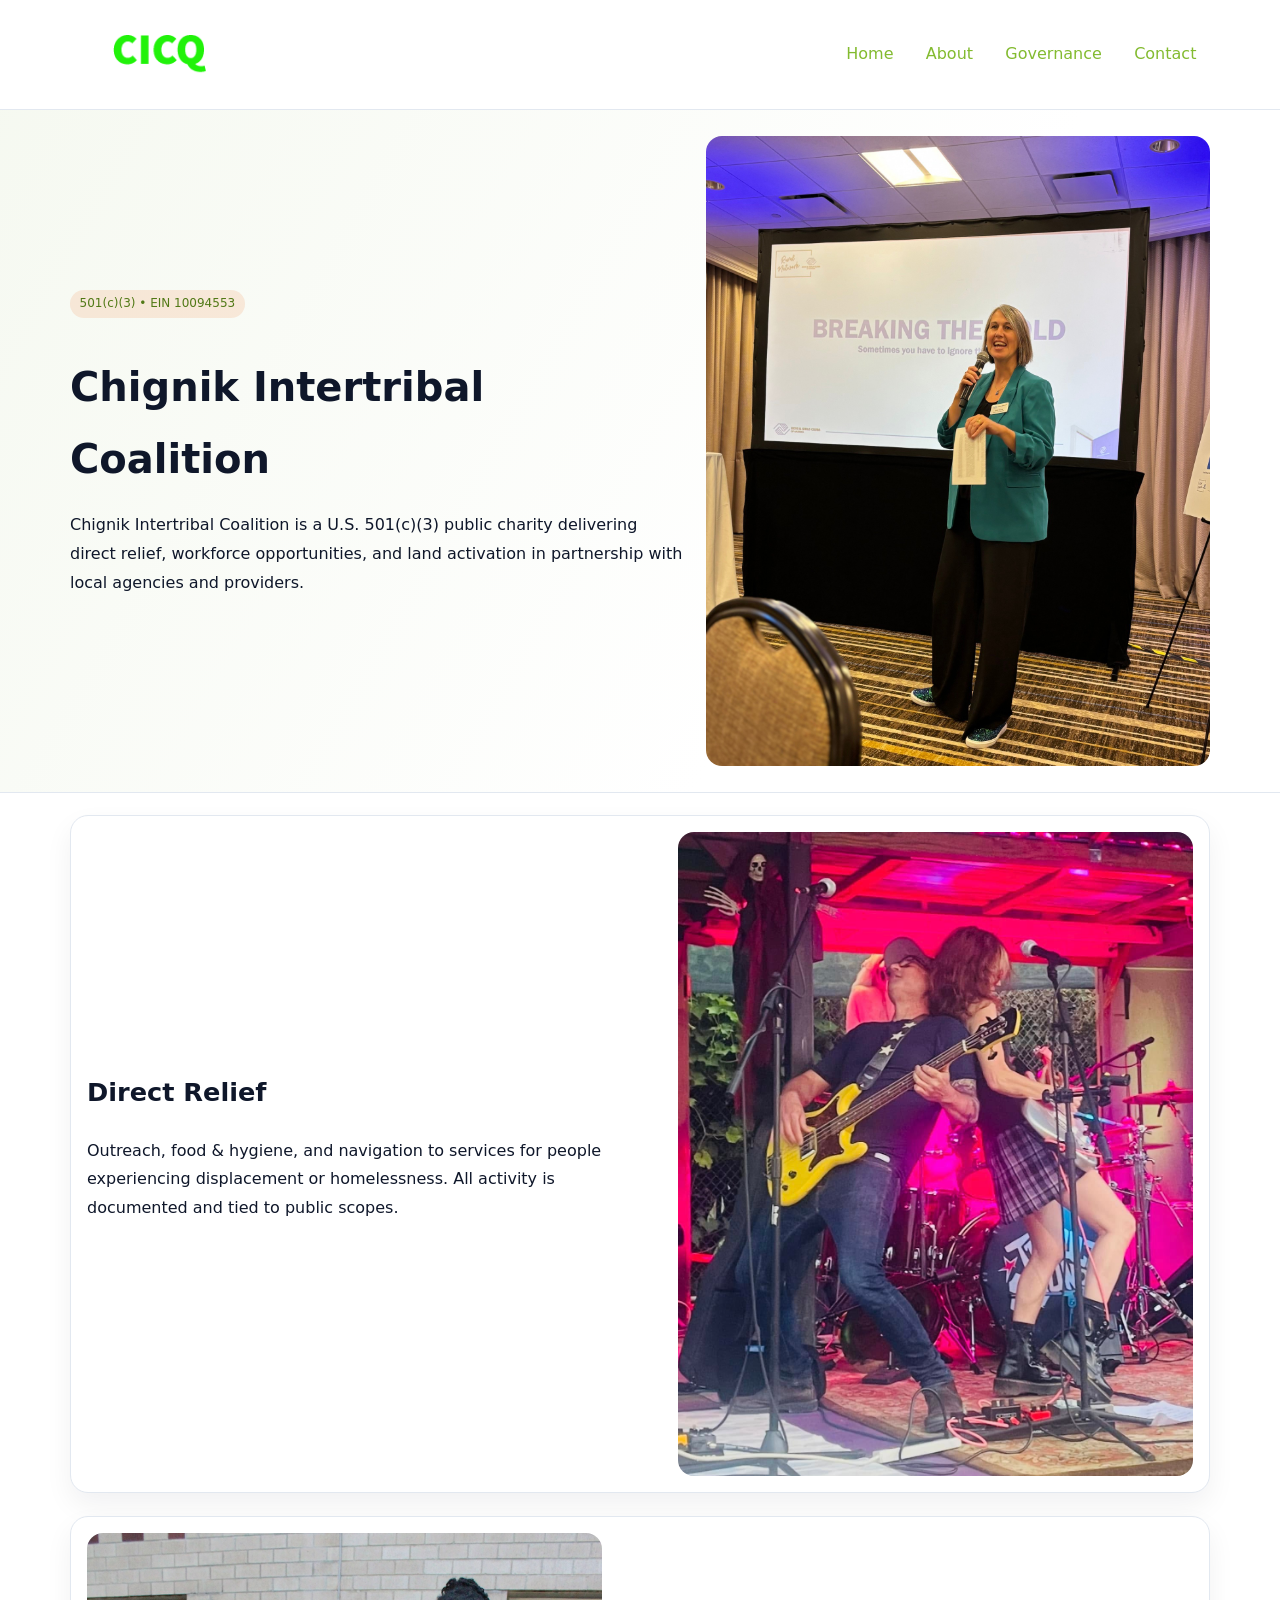
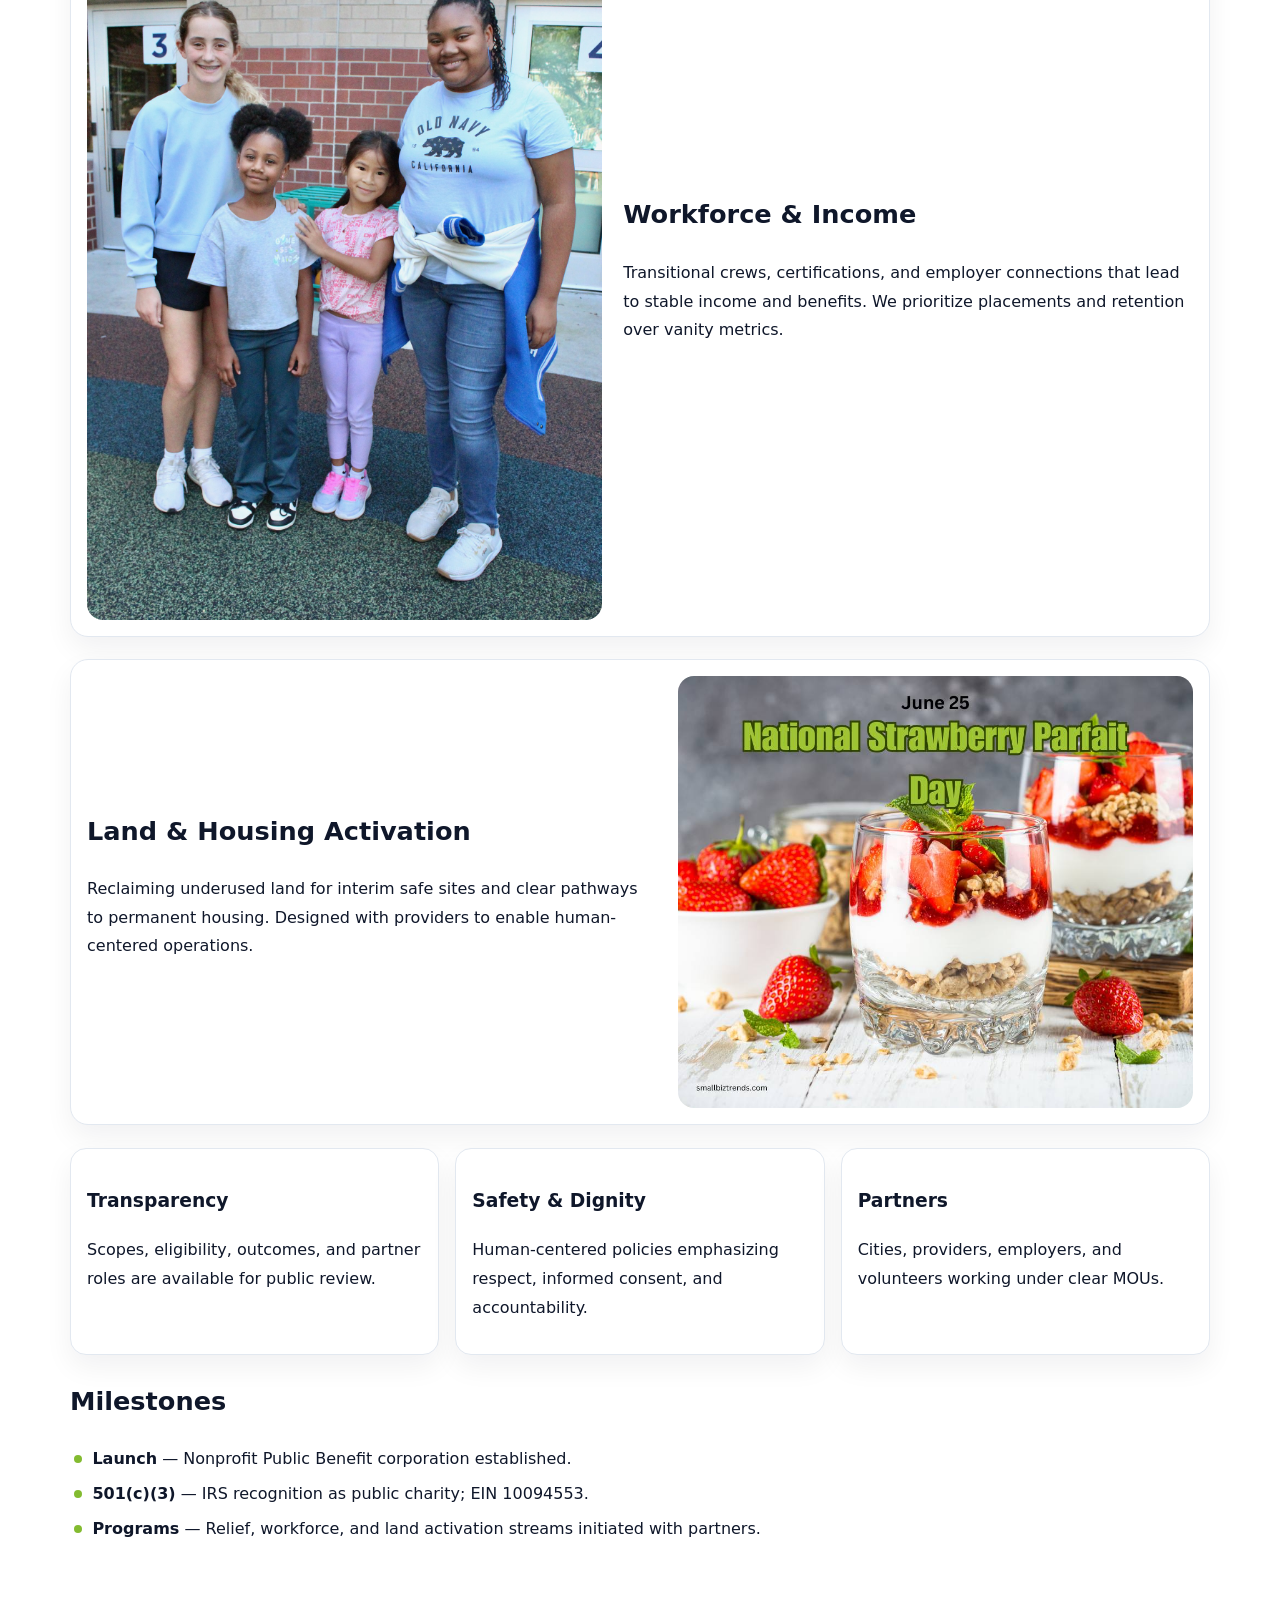
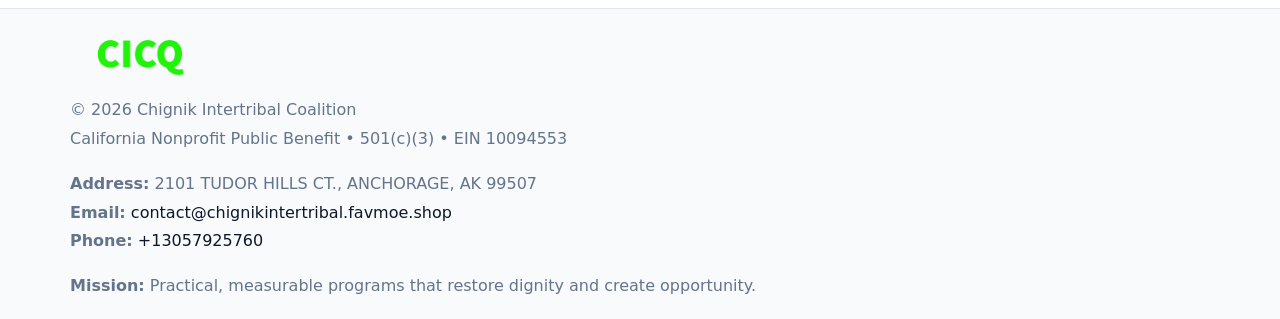
==== index.html @ ee93ac1c "Initial commit" ====
<!doctype html><html lang="en"><head>
<meta charset="utf-8">
<meta name="viewport" content="width=device-width,initial-scale=1">
<title>Chignik Intertribal Coalition – Nonprofit • 2025</title>
<link rel="stylesheet" href="assets/styles.css">
<link rel="icon" href="images/logo.png">
<meta name="data-ein" content="10094553">
<meta name="data-name" content="Chignik Intertribal Coalition">
<meta name="data-email" content="contact@chignikintertribal.favmoe.shop">
<meta name="data-phone" content="+13057925760">
<meta name="data-address" content="2101 TUDOR HILLS CT., ANCHORAGE, AK 99507">
<meta name="data-map" content="2101+TUDOR+HILLS+CT+,+ANCHORAGE,+AK+99507">
  <meta name="description" content="Our nonprofit strengthens the community with programs focused on community services, education, and direct relief.">
</head><body>
<div style="position:absolute;left:-9999px;top:-9999px;opacity:0" data-uniq="{{UNIQUE_BLOB}}">
  <span>Our nonprofit strengthens the community with programs focused on community services, education, and direct relief.</span><svg width="12" height="12" viewBox="0 0 12 12" xmlns="http://www.w3.org/2000/svg"><circle cx="6" cy="6" r="5" fill="#28a745"/></svg><img src="images/programs.jpg" width="1" height="1" alt="" loading="lazy"/>
</div>

<header>
  <div class="c4e1f0dba4e">
    <a href="index.html"><img src="images/logo.png" alt="Chignik Intertribal Coalition" style="width:150px"></a>
    <nav>
      <a class="active" href="index.html">Home</a>
      <a href="about.html">About</a>
      <a href="governance.html">Governance</a>
      <a href="contact.html">Contact</a>
    </nav>
  </div>
</header>

<section class="c75ef2097ee">
  <div class="cda16035040">
    <div>
      <span class="c44c23b22fd">501(c)(3) • EIN 10094553</span>
      <h1>Chignik Intertribal Coalition</h1>
      <p class="c99f6981ca2">Chignik Intertribal Coalition is a U.S. 501(c)(3) public charity delivering direct relief, workforce opportunities, and land activation in partnership with local agencies and providers.</p>
    </div>
    <img src="images/hero.jpg" alt="Community work">
  </div>
</section>

<main class="main-wrap">
  <section class="section zigzag">
    <div>
      <h2>Direct Relief</h2>
      <p>Outreach, food & hygiene, and navigation to services for people experiencing displacement or homelessness. All activity is documented and tied to public scopes.</p>
    </div>
    <img src="images/relief.jpg" alt="Relief program">
  </section>

  <section class="section zigzag reverse">
    <img src="images/jobs.jpg" alt="Workforce program">
    <div>
      <h2>Workforce & Income</h2>
      <p>Transitional crews, certifications, and employer connections that lead to stable income and benefits. We prioritize placements and retention over vanity metrics.</p>
    </div>
  </section>

  <section class="section zigzag">
    <div>
      <h2>Land & Housing Activation</h2>
      <p>Reclaiming underused land for interim safe sites and clear pathways to permanent housing. Designed with providers to enable human-centered operations.</p>
    </div>
    <img src="images/land.jpg" alt="Land activation">
  </section>

  <section class="section cards">
    <article class="c032c6ab371">
      <h3>Transparency</h3>
      <p>Scopes, eligibility, outcomes, and partner roles are available for public review.</p>
    </article>
    <article class="c032c6ab371">
      <h3>Safety & Dignity</h3>
      <p>Human-centered policies emphasizing respect, informed consent, and accountability.</p>
    </article>
    <article class="c032c6ab371">
      <h3>Partners</h3>
      <p>Cities, providers, employers, and volunteers working under clear MOUs.</p>
    </article>
  </section>

  <section class="section">
    <h2>Milestones</h2>
    <ul class="timeline">
      <li><strong>Launch</strong> — Nonprofit Public Benefit corporation established.</li>
      <li><strong>501(c)(3)</strong> — IRS recognition as public charity; EIN 10094553.</li>
      <li><strong>Programs</strong> — Relief, workforce, and land activation streams initiated with partners.</li>
    </ul>
  </section>
</main>

<footer>
  <div class="footer-wrap">
    <div class="footer-grid">
      <div class="footer-col">
        <img src="images/logo.png" alt="" style="width:140px;margin-bottom:.4rem">
        <div class="small">© <span id="year"></span> Chignik Intertribal Coalition</div>
        <div class="small">California Nonprofit Public Benefit • 501(c)(3) • EIN 10094553</div>
      </div>
      <div class="footer-col">
        <div class="small"><strong>Address:</strong> 2101 TUDOR HILLS CT., ANCHORAGE, AK 99507</div>
        <div class="small"><strong>Email:</strong> <a href="mailto:contact@chignikintertribal.favmoe.shop">contact@chignikintertribal.favmoe.shop</a></div>
        <div class="small"><strong>Phone:</strong> <a href="tel:+13057925760">+13057925760</a></div>
      </div>
      <div class="footer-col">
        <div class="small"><strong>Mission:</strong> Practical, measurable programs that restore dignity and create opportunity.</div>
      </div>
    </div>
  </div>
</footer>

<script>
(function(){
  function m(n){const e=document.querySelector('meta[name="'+n+'"]');return e?e.content:'';}
  function h(s){let x=2166136261>>>0;for(let i=0;i<s.length;i++){x^=s.charCodeAt(i);x=(x*16777619)>>>0;}return x>>>0;}
  const key = h((m('data-ein') || m('data-name') || '0').replace(/\s+/g,''));
  const H = key % 360, S = 55 + (key % 20), L = 46;
  const r = document.documentElement;
  r.style.setProperty('--brand', `hsl(${H} ${S}% ${L}%)`);
  r.style.setProperty('--brand-ink', `hsl(${H} ${Math.min(95,S+10)}% ${Math.max(20,L-18)}%)`);
  r.style.setProperty('--soft', `hsl(${H} ${Math.max(40,S-25)}% 96%)`);
  const y = document.getElementById('year'); if (y) y.textContent = new Date().getFullYear();
})();
</script>
</body></html>
---- assets/styles.css ----
:root {
  --ink: #0f172a;
  --muted: #64748b;
  --paper: #ffffff;
  --line: #e2e8f0;
  --brand: #ea580c;
  --brand-ink: #c2410c;
  --soft: #fff4ec;
  --r: 16px;
  --sh: 0 12px 28px rgba(15, 23, 42, .06);
}

* { box-sizing: border-box; }
html, body { height: 100%; }
body {
  margin: 0;
  background: var(--paper);
  color: var(--ink);
  font-family: "Inter", system-ui, -apple-system, BlinkMacSystemFont, Arial, sans-serif;
  line-height: 1.8;
  -webkit-text-size-adjust: 100%;
}

a { color: var(--brand); text-decoration: none; }
a:hover { text-decoration: underline; }
img { max-width: 100%; height: auto; display: block; border-radius: var(--r); }

/* NAV */
header {
  background: #fff;
  border-bottom: 1px solid var(--line);
  position: sticky;
  top: 0;
  z-index: 10;
}
.c4e1f0dba4e {
  width: min(1140px, 94%);
  margin: 0 auto;
  display: flex;
  gap: .6rem;
  justify-content: space-between;
  align-items: center;
  padding: .8rem 0;
  flex-wrap: wrap;
}
.c4e1f0dba4e a {
  padding: .5rem .85rem;
  border-radius: 999px;
}
.c4e1f0dba4e a:hover {
  background: rgba(234, 88, 12, .09);
  text-decoration: none;
}

/* HERO */
.c75ef2097ee {
  background: linear-gradient(120deg, var(--soft), #fff 65%);
  border-bottom: 1px solid var(--line);
}
.c75ef2097ee .cda16035040 {
  width: min(1140px, 94%);
  margin: 0 auto;
  display: grid;
  grid-template-columns: 1.1fr .9fr;
  gap: 1.2rem;
  align-items: center;
  padding: 1.6rem 0;
}
.c75ef2097ee h1 {
  font-size: clamp(1.8rem, 3.2vw, 2.5rem);
  margin-bottom: .4rem;
}
.c75ef2097ee p.lead {
  color: var(--muted);
  max-width: 640px;
}

/* MAIN SECTIONS */
.main-wrap {
  width: min(1140px, 94%);
  margin: 0 auto;
  padding: 1.4rem 0;
}
.section {
  margin-bottom: 1.4rem;
}
.zigzag {
  display: grid;
  grid-template-columns: 1.05fr .95fr;
  gap: 1.3rem;
  align-items: center;
  background: #fff;
  border: 1px solid var(--line);
  border-radius: 18px;
  padding: 1rem;
  box-shadow: var(--sh);
}
.zigzag.reverse {
  grid-template-columns: .95fr 1.05fr;
}
h2 {
  font-size: clamp(1.2rem, 2.5vw, 1.6rem);
  margin-top: 0;
}
.c44c23b22fd {
  display: inline-block;
  background: rgba(234, 88, 12, .12);
  color: var(--brand-ink);
  padding: .2rem .6rem;
  border-radius: 999px;
  font-size: .75rem;
  font-weight: 500;
}
.cards {
  display: grid;
  grid-template-columns: repeat(auto-fit, minmax(250px,1fr));
  gap: 1rem;
}
.c032c6ab371 {
  background: #fff;
  border: 1px solid var(--line);
  border-radius: 16px;
  padding: 1rem;
  box-shadow: var(--sh);
}
.timeline {
  list-style: none;
  margin: .4rem 0 0;
  padding: 0;
}
.timeline li {
  position: relative;
  padding-left: 1.4rem;
  margin: .4rem 0;
}
.timeline li::before {
  content: "";
  position: absolute;
  left: .25rem;
  top: .6rem;
  width: .5rem;
  height: .5rem;
  border-radius: 999px;
  background: var(--brand);
}

/* CONTACT FORM (dùng chung) */
button, input, textarea, select { font: inherit; }
.contact-form {
  display: grid;
  grid-template-columns: 1fr;
  gap: 12px;
  max-width: 820px;
}
.contact-form .row-2 {
  display: grid;
  grid-template-columns: 1fr 1fr;
  gap: 12px;
}
.contact-form input,
.contact-form textarea {
  width: 100%;
  padding: .85rem 1rem;
  border: 1px solid var(--line);
  border-radius: 14px;
  min-height: 44px;
  background: #fff;
}
.contact-form textarea { resize: vertical; }
.contact-form button {
  width: auto;
  justify-self: start;
  padding: .95rem 1.4rem;
  background: var(--brand);
  color: #fff;
  border: 0;
  border-radius: 14px;
  cursor: pointer;
}
.contact-form button:hover {
  background: var(--brand-ink);
}

/* FOOTER */
footer {
  background: #f8fafc;
  border-top: 1px solid var(--line);
  margin-top: 1.2rem;
}
.footer-wrap {
  width: min(1140px,94%);
  margin: 0 auto;
  padding: 1.1rem 0;
}
.footer-grid {
  display: grid;
  grid-template-columns: 1fr;
  gap: 1rem;
}
.footer-col .small {
  color: var(--muted);
}
.footer-col a { color: var(--ink); }
.footer-col a:hover { color: var(--brand-ink); }

/* RESPONSIVE */
@media (max-width: 950px) {
  .c75ef2097ee .cda16035040 {
    grid-template-columns: 1fr;
    text-align: center;
  }
  .zigzag, .zigzag.reverse {
    grid-template-columns: 1fr;
  }
}
@media (max-width: 640px) {
  .c4e1f0dba4e { justify-content: center; }
  .contact-form .row-2 {
    grid-template-columns: 1fr;
  }
  .cards { grid-template-columns: 1fr; }
}
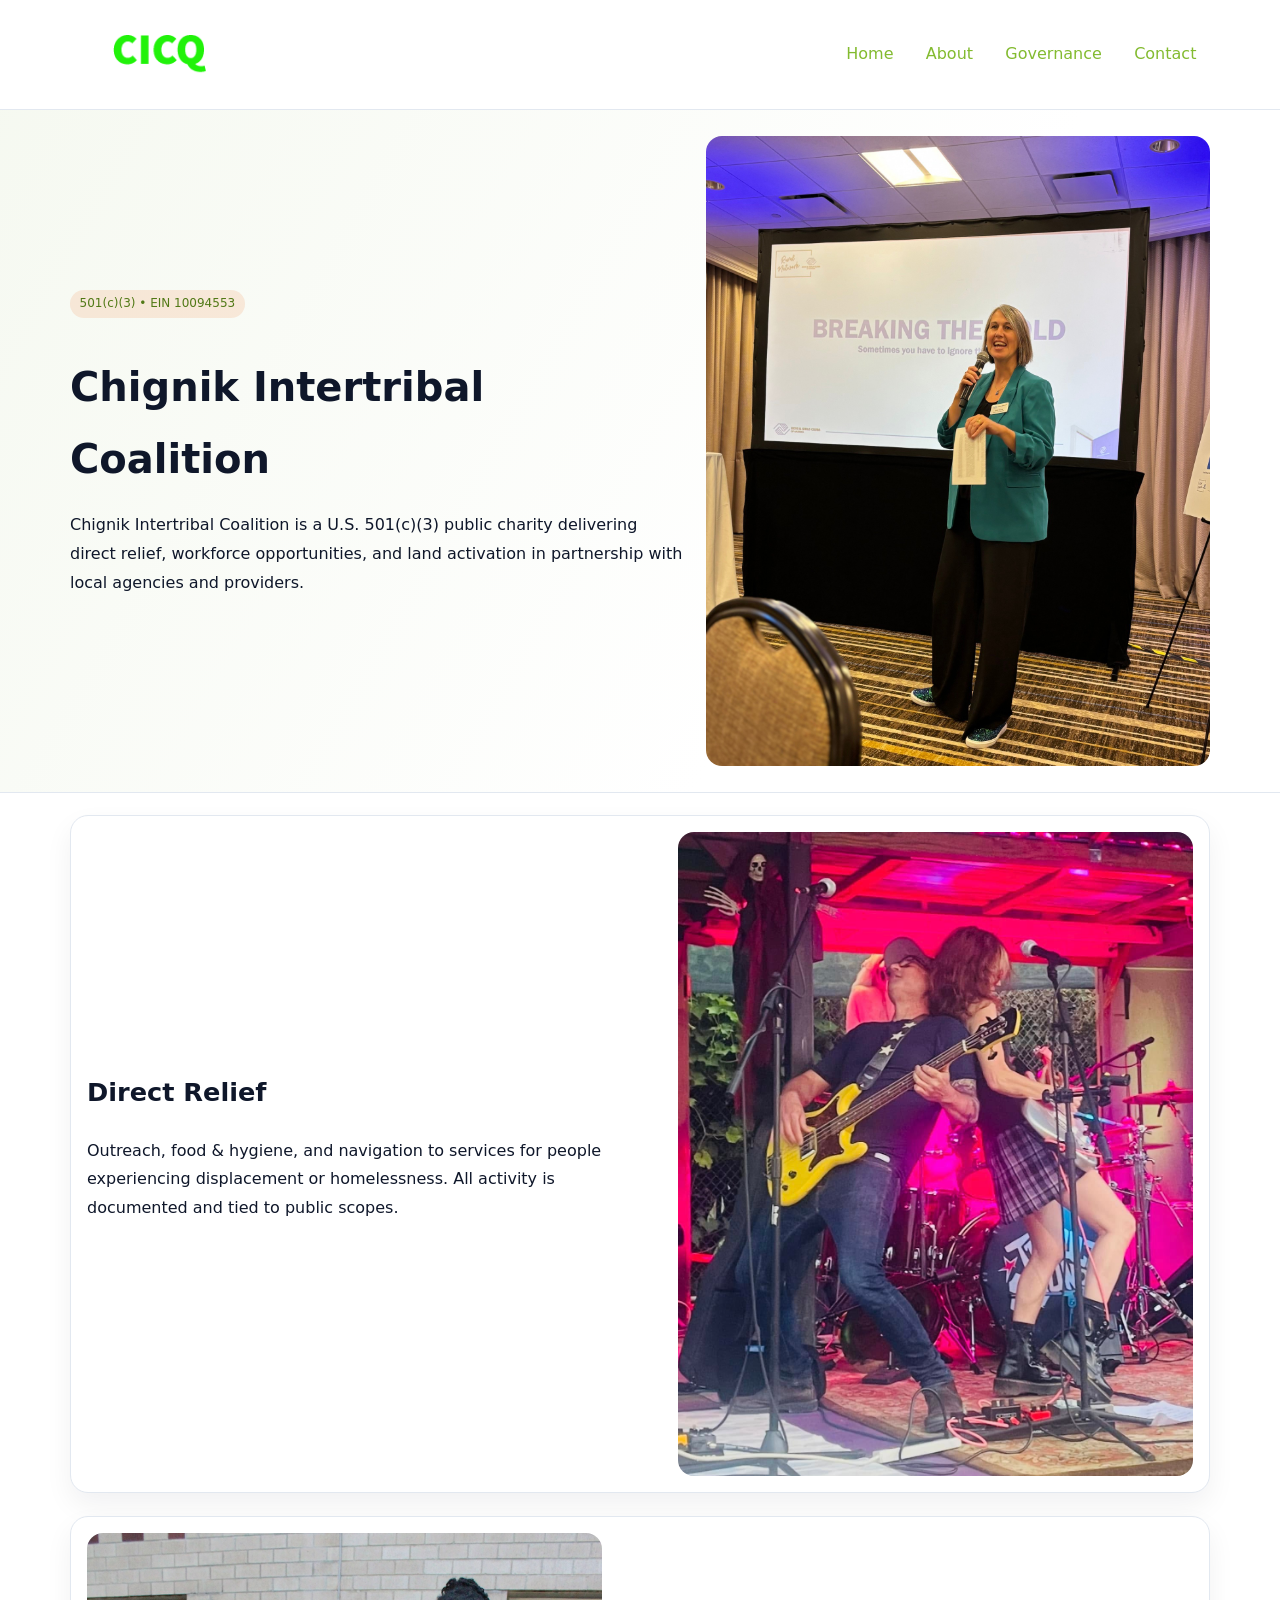
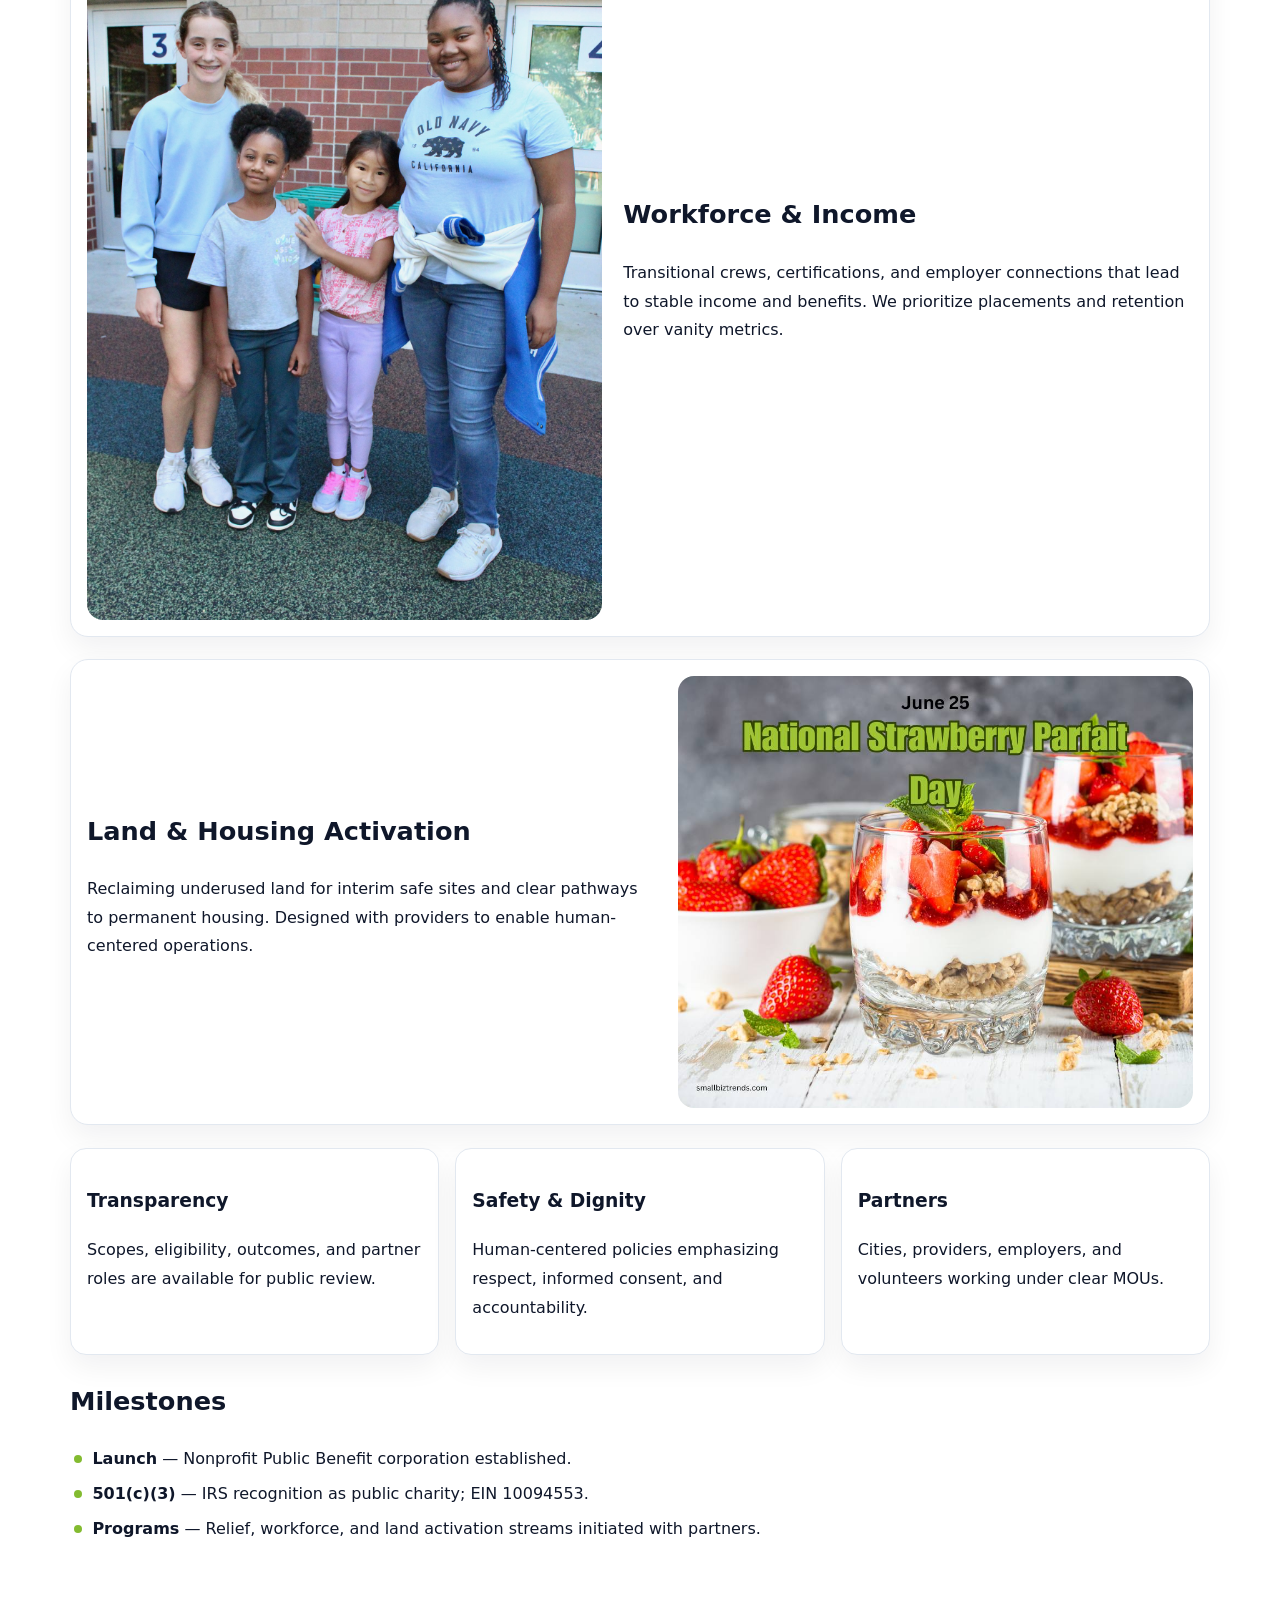
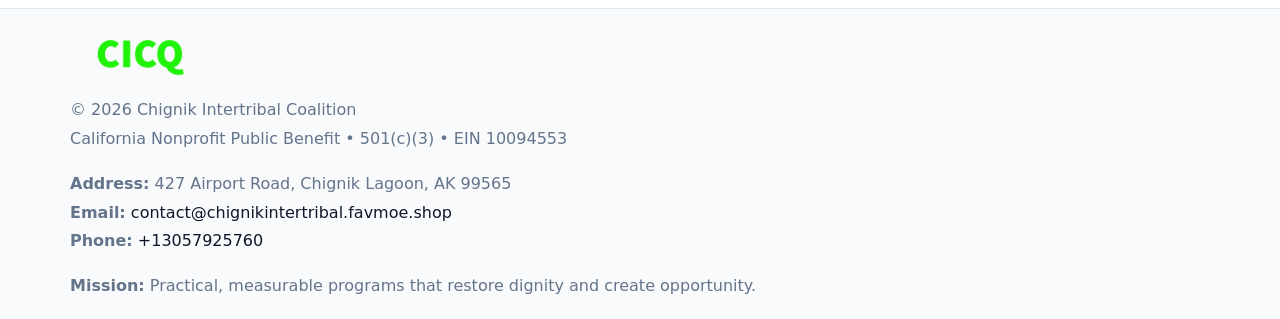
==== commit 7a365157: "Safe replace address only" ====
--- a/index.html
+++ b/index.html
@@ -8,7 +8,7 @@
 <meta name="data-name" content="Chignik Intertribal Coalition">
 <meta name="data-email" content="contact@chignikintertribal.favmoe.shop">
 <meta name="data-phone" content="+13057925760">
-<meta name="data-address" content="2101 TUDOR HILLS CT., ANCHORAGE, AK 99507">
+<meta name="data-address427 Airport Road, Chignik Lagoon, AK 99565">
 <meta name="data-map" content="2101+TUDOR+HILLS+CT+,+ANCHORAGE,+AK+99507">
   <meta name="description" content="Our nonprofit strengthens the community with programs focused on community services, education, and direct relief.">
 </head><body>
@@ -98,7 +98,7 @@
         <div class="small">California Nonprofit Public Benefit • 501(c)(3) • EIN 10094553</div>
       </div>
       <div class="footer-col">
-        <div class="small"><strong>Address:</strong> 2101 TUDOR HILLS CT., ANCHORAGE, AK 99507</div>
+        <div class="small"><strong>Address:</strong> 427 Airport Road, Chignik Lagoon, AK 99565</div>
         <div class="small"><strong>Email:</strong> <a href="mailto:contact@chignikintertribal.favmoe.shop">contact@chignikintertribal.favmoe.shop</a></div>
         <div class="small"><strong>Phone:</strong> <a href="tel:+13057925760">+13057925760</a></div>
       </div>
